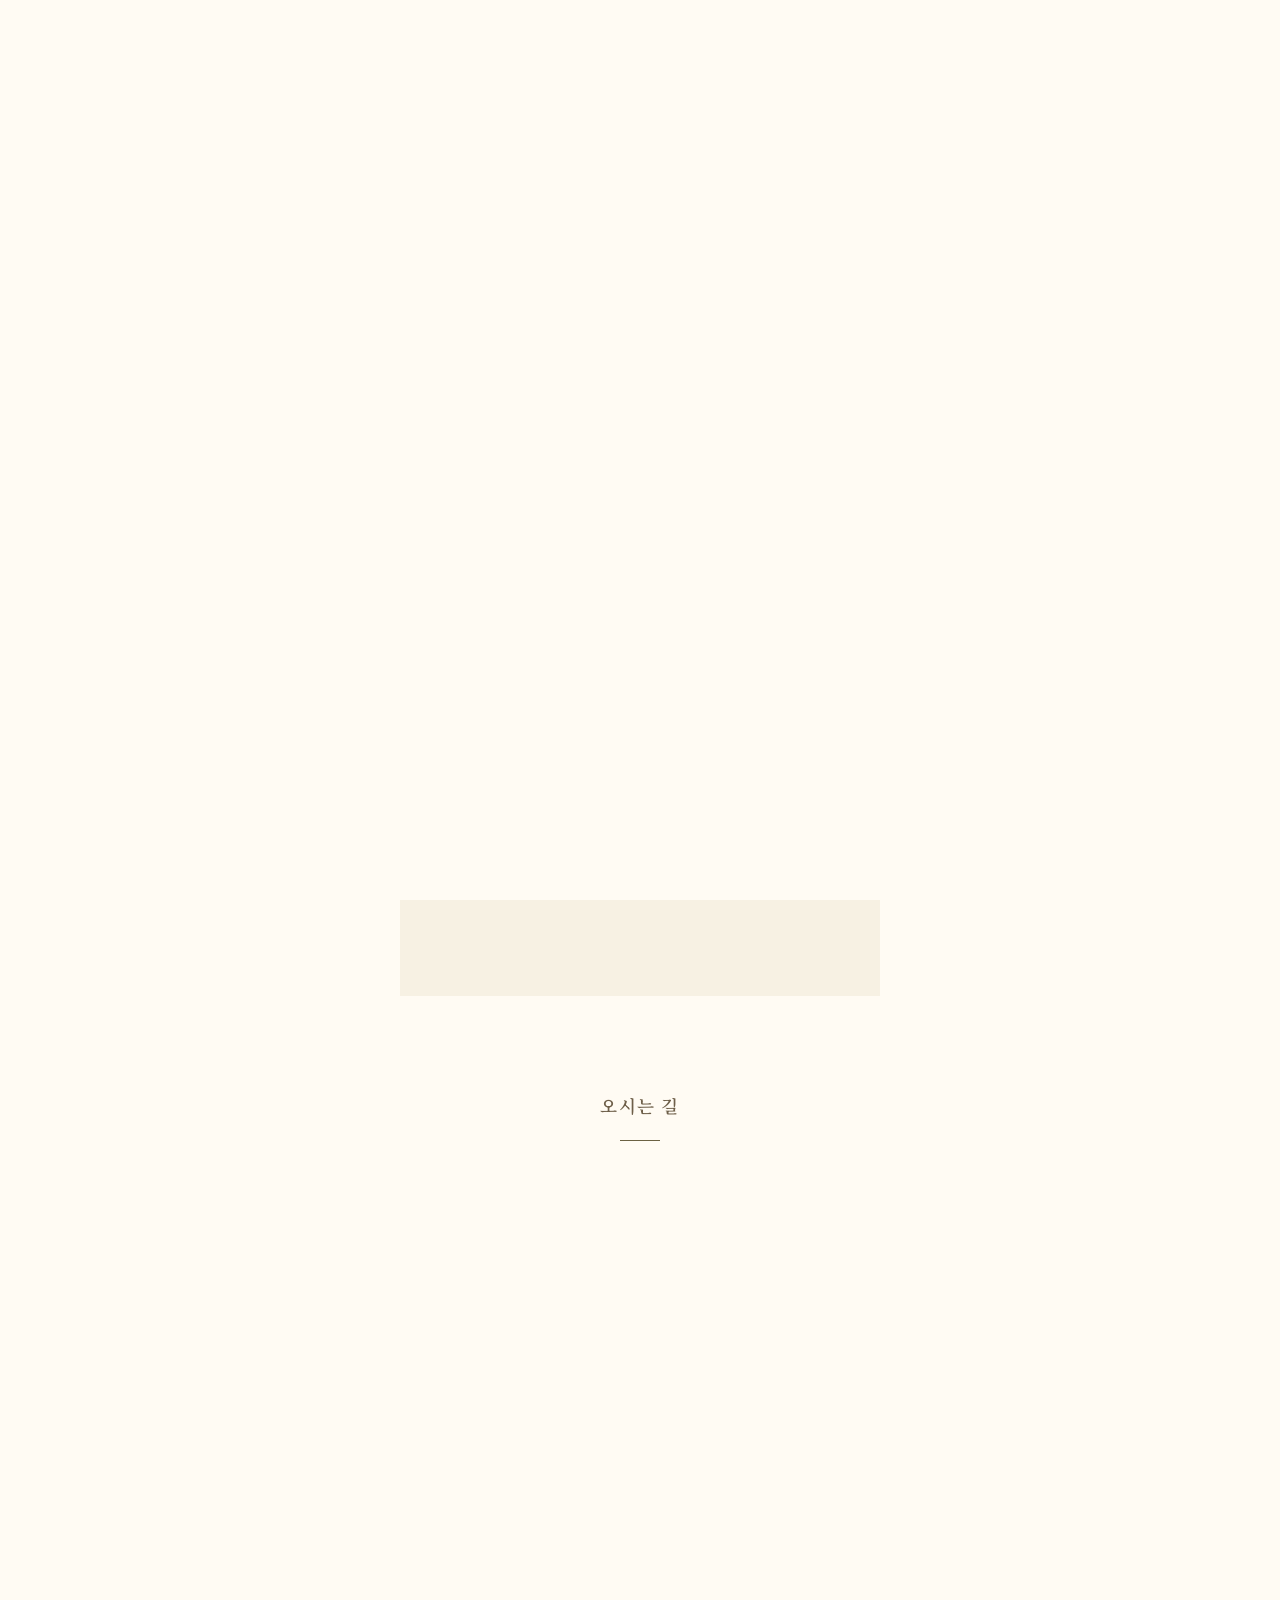
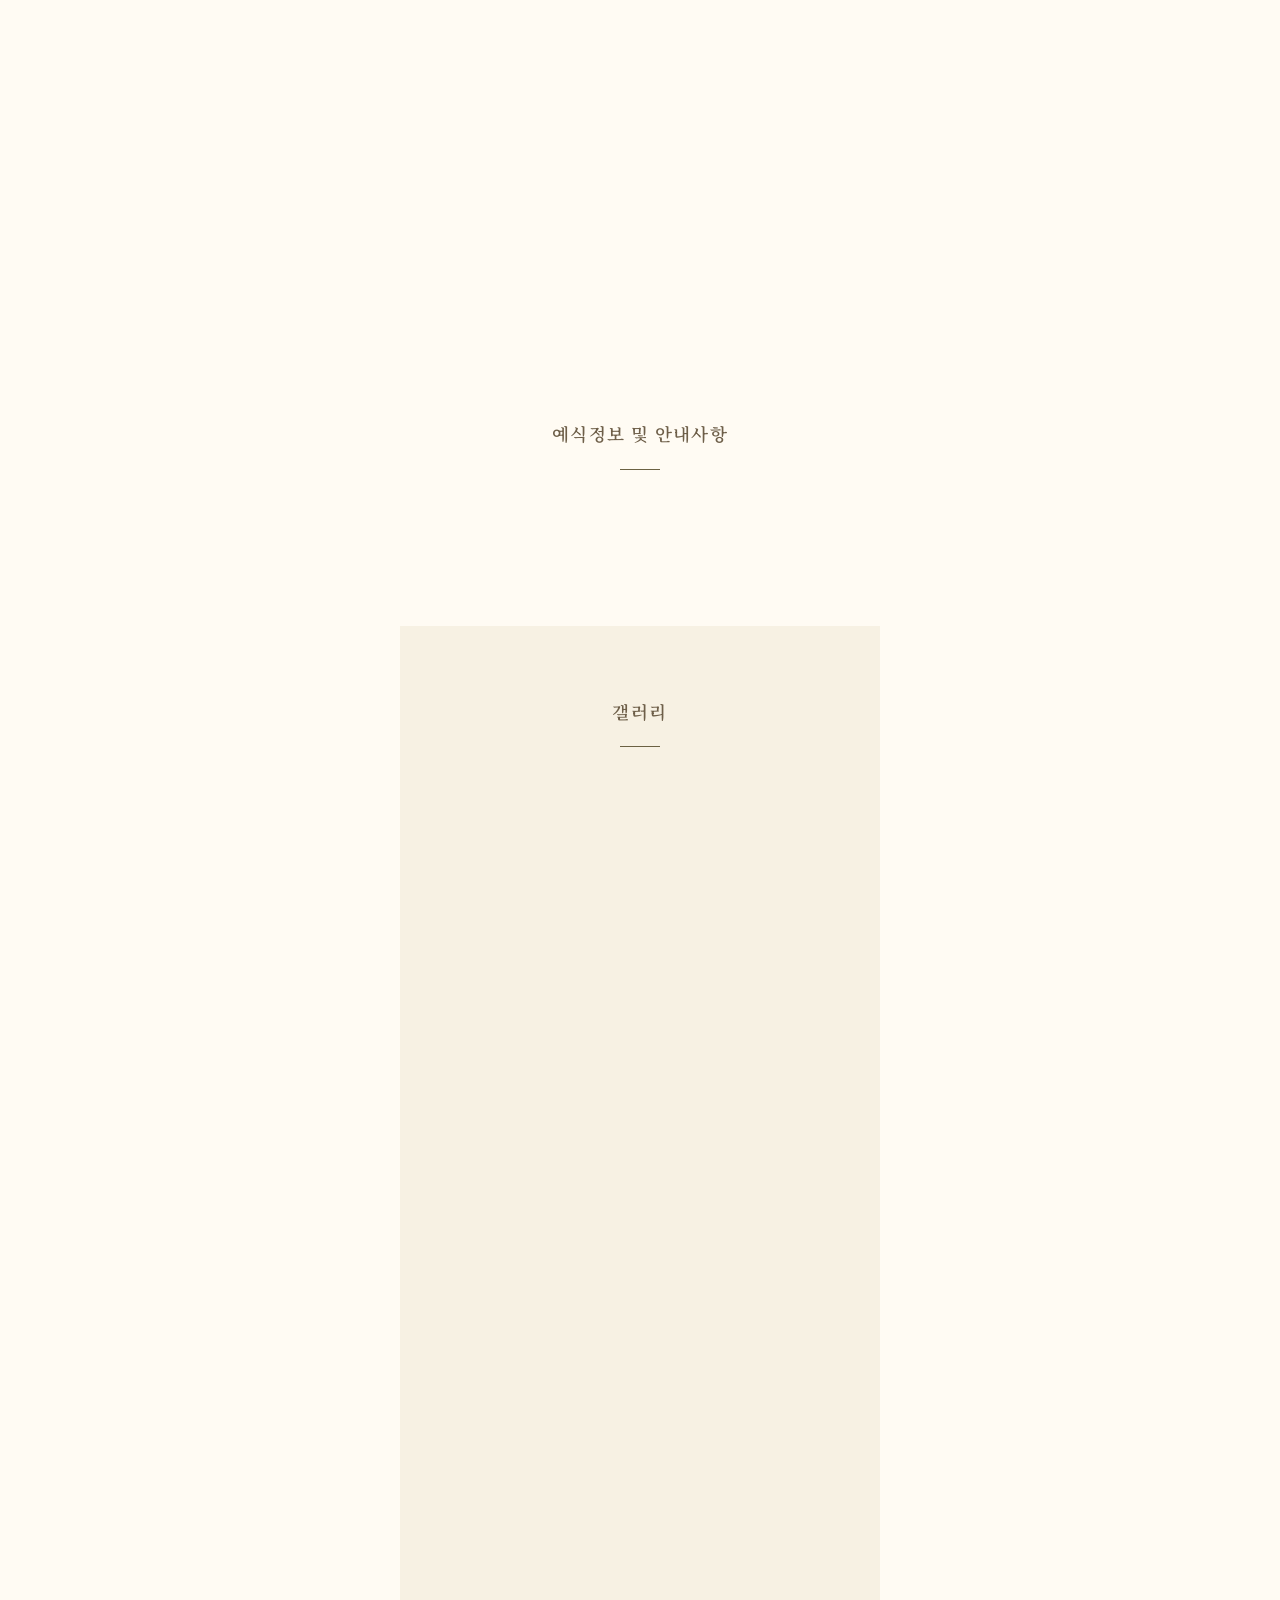
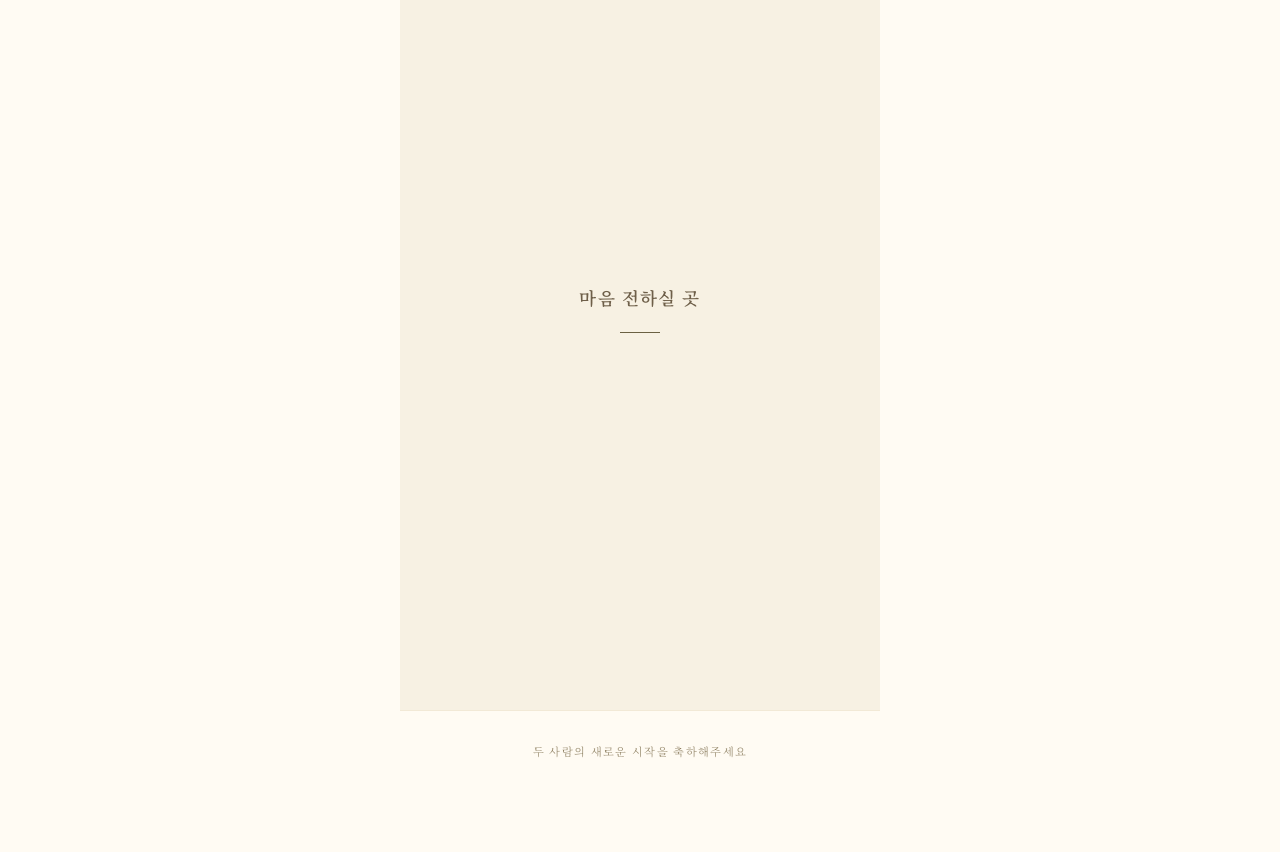
==== index.html @ 6d12ca75 "og:image 정적 태그를 최신 업로드 썸네일로 재동기화 카카오톡 등 크롤러는 JS를 실행하지 않아 관리자에서 새로 업로드한 썸네일이 자동 반영되지 않는 구조적 한계로 인해 재발" ====
<!DOCTYPE html>
<html lang="ko">
<head>
  <meta charset="UTF-8">
  <meta name="viewport" content="width=device-width, initial-scale=1.0, maximum-scale=1.0, user-scalable=no">
  <title>○○ ♥ ○○ 결혼합니다</title>

  <!-- OG 태그 (카카오톡 미리보기) -->
  <meta property="og:type" content="website">
  <meta property="og:title" content="동하 ♥ 민지 결혼합니다">
  <meta property="og:description" content="저희 두 사람의 결혼을 축하해 주세요.">
  <meta property="og:image" content="https://res.cloudinary.com/drgkuhjnc/image/upload/v1786760816/o6hksv6xid3c4ckm49o0.jpg">
  <meta property="og:url" content="https://heselkdh.github.io/wedding-invitation/">

  <link rel="preconnect" href="https://fonts.googleapis.com">
  <link rel="preconnect" href="https://fonts.gstatic.com" crossorigin>
  <link rel="stylesheet" href="css/style.css?v=41">
</head>
<body>

<!-- 0. 오프닝 애니메이션 -->
<div id="opening-overlay" tabindex="0">
  <div class="opening-text" id="opening-text"></div>
  <div class="opening-date" id="opening-date"></div>
</div>

<!-- 1. 인트로 (Hero) -->
<section id="hero-header" class="fade-up">
  <p class="hero-eyebrow">WEDDING INVITATION</p>
  <div class="hero-names">
    <span id="hero-groom">신랑</span>
    <span class="hero-amp">|</span>
    <span id="hero-bride">신부</span>
  </div>
</section>

<section id="hero">
  <img id="hero-bg" alt="">
  <div class="hero-scroll-hint"><span>SCROLL</span></div>
</section>

<!-- 1.5. 인트로 멘트 -->
<section id="intro" style="display:none;">
  <p class="section-title">인사말</p>
  <div class="section-divider"></div>
  <div class="intro-body fade-up">
    <h2 class="intro-title" id="intro-title"></h2>
    <p class="intro-text" id="intro-text"></p>
  </div>
</section>

<!-- 2. 혼주 소개 -->
<section id="parents">
  <div class="parents-intro fade-up">
    <div class="parents-block">
      <p class="parents-line" id="groom-parents-line"></p>
      <div class="parents-contact-dropdown" id="groom-contact-dropdown"></div>
    </div>
    <div class="parents-block">
      <p class="parents-line" id="bride-parents-line"></p>
      <div class="parents-contact-dropdown" id="bride-contact-dropdown"></div>
    </div>
  </div>
</section>

<!-- 3. 일시 / 장소 -->
<section id="datetime">
  <p class="section-title">일시 및 장소</p>
  <div class="section-divider"></div>

  <div class="datetime-main fade-up">
    <strong id="dt-date"></strong>
    <span id="dt-time">오후 0시 00분</span>
  </div>

  <div class="mini-calendar fade-up" id="mini-calendar"></div>

  <div class="countdown fade-up">
    <div class="countdown-labels">
      <span>DAYS</span><span>HOUR</span><span>MIN</span><span>SEC</span>
    </div>
    <div class="countdown-nums">
      <span class="countdown-num" id="cd-days">--</span><span class="countdown-colon">:</span><span class="countdown-num" id="cd-hours">--</span><span class="countdown-colon">:</span><span class="countdown-num" id="cd-mins">--</span><span class="countdown-colon">:</span><span class="countdown-num" id="cd-secs">--</span>
    </div>
    <p class="countdown-sentence"><span id="cd-couple-names"></span>의 결혼식이 <span class="countdown-dday" id="cd-dday"></span> 남았습니다.</p>
  </div>
</section>

<!-- 4. 오시는 길 -->
<section id="map">
  <p class="section-title">오시는 길</p>
  <div class="section-divider"></div>

  <div class="fade-up" style="margin-bottom:28px;">
    <div class="venue-name" id="venue-name">예식장</div>
    <div class="venue-address" id="venue-address">주소</div>
  </div>

  <div id="map-image-wrap" class="fade-up" style="display:none;margin-bottom:16px;">
    <img id="map-image" src="" alt="약도" style="width:100%;border-radius:12px;display:block;">
  </div>

  <div class="map-btn-row fade-up">
    <a id="kakao-map-btn" class="map-btn" href="#" target="_blank" rel="noopener">
      <svg class="map-btn-icon" viewBox="0 0 24 24" fill="none" stroke="currentColor" stroke-width="1.8" stroke-linecap="round" stroke-linejoin="round"><path d="M12 21s-7-6.5-7-11a7 7 0 1 1 14 0c0 4.5-7 11-7 11z"/><circle cx="12" cy="10" r="2.5"/></svg>
      카카오맵으로 보기
    </a>
    <a id="naver-map-btn" class="map-btn naver" href="#" target="_blank" rel="noopener" style="display:none;">
      <svg class="map-btn-icon" viewBox="0 0 24 24" fill="none" stroke="currentColor" stroke-width="1.8" stroke-linecap="round" stroke-linejoin="round"><path d="M12 21s-7-6.5-7-11a7 7 0 1 1 14 0c0 4.5-7 11-7 11z"/><circle cx="12" cy="10" r="2.5"/></svg>
      네이버지도로 보기
    </a>
  </div>

  <div class="transport-info fade-up" id="transport-info">
    <h4>🚇 지하철</h4>
    <p>예) ○호선 ○○역 ○번 출구</p>
    <h4>🚌 버스</h4>
    <p>예) ○○번, ○○번</p>
    <h4>🚗 자가용</h4>
    <p>예) 주차 가능</p>
  </div>
</section>

<!-- 4.5. 예식정보 및 안내사항 -->
<section id="ceremony-info-section">
  <p class="section-title">예식정보 및 안내사항</p>
  <div class="section-divider"></div>

  <div class="notice-viewer fade-up">
    <div class="notice-cards" id="notice-cards">
      <!-- main.js에서 동적 생성 -->
    </div>
    <button id="notice-prev" class="gallery-nav-btn notice-nav-btn" aria-label="이전 안내">‹</button>
    <button id="notice-next" class="gallery-nav-btn notice-nav-btn" aria-label="다음 안내">›</button>
  </div>
</section>

<!-- 5. 포토 갤러리 -->
<section id="gallery">
  <p class="section-title">갤러리</p>
  <div class="section-divider"></div>

  <div class="gallery-viewer fade-up">
    <div class="gallery-main">
      <img id="gallery-main-img" src="" alt="웨딩 사진">
      <button id="gallery-prev" class="gallery-nav-btn" aria-label="이전 사진">‹</button>
      <button id="gallery-next" class="gallery-nav-btn" aria-label="다음 사진">›</button>
    </div>
    <div class="gallery-thumbs" id="gallery-thumbs">
      <!-- main.js에서 동적 생성 -->
    </div>
  </div>
</section>

<!-- Lightbox -->
<div id="lightbox">
  <button id="lightbox-close" aria-label="닫기">×</button>
  <button id="lightbox-prev" aria-label="이전 사진">‹</button>
  <img id="lightbox-img" src="" alt="">
  <button id="lightbox-next" aria-label="다음 사진">›</button>
</div>

<!-- 5.5. 만남 스토리 -->
<section id="timeline" style="display:none;">
  <p class="section-title">우리의 이야기</p>
  <div class="section-divider"></div>
  <div class="timeline-list fade-up" id="timeline-list"></div>
</section>

<!-- 6. 방명록 -->
<section id="guestbook">
  <p class="gb-eyebrow fade-up">GUESTBOOK</p>
  <p class="section-title gb-title fade-up">방명록</p>

  <div class="guestbook-messages fade-up" id="guestbook-list">
    <!-- Firestore onSnapshot으로 동적 생성 -->
  </div>
  <div class="guestbook-pagination" id="guestbook-pagination" style="display:none;">
    <button id="gb-prev-page" aria-label="이전 메시지">‹ 이전</button>
    <span id="gb-page-info"></span>
    <button id="gb-next-page" aria-label="다음 메시지">다음 ›</button>
  </div>

  <button type="button" class="gb-write-btn fade-up" id="gb-write-open-btn">작성하기</button>
</section>

<!-- 방명록 작성/수정 모달 -->
<div id="gb-modal-overlay">
  <div id="gb-modal">
    <div class="gb-modal-header">
      <p class="gb-modal-title" id="gb-modal-title">방명록 작성하기</p>
      <button type="button" id="gb-modal-close" aria-label="닫기">×</button>
    </div>

    <div class="gb-field">
      <label><span class="gb-required">*</span> 이름</label>
      <input type="text" id="gb-name" placeholder="이름을 입력해 주세요." maxlength="20">
    </div>
    <div class="gb-field">
      <label><span class="gb-required">*</span> 내용</label>
      <textarea id="gb-message" placeholder="내용을 작성해 주세요. (최대 200자)" maxlength="200"></textarea>
    </div>
    <div class="gb-field">
      <label><span class="gb-required">*</span> 비밀번호</label>
      <input type="password" id="gb-password" placeholder="비밀번호를 입력해 주세요." maxlength="20" inputmode="numeric">
    </div>
    <input type="text" id="gb-website" name="website" autocomplete="off" tabindex="-1"
           style="position:absolute;left:-9999px;width:1px;height:1px;opacity:0;" aria-hidden="true">

    <button type="button" class="gb-submit-btn" id="gb-submit">작성완료</button>
  </div>
</div>

<!-- 7. 계좌번호 -->
<section id="accounts">
  <p class="section-title">마음 전하실 곳</p>
  <div class="section-divider"></div>

  <p class="accounts-note fade-up">참석이 어려우신 분들을 위해 계좌번호를 기재하였습니다.<br>너그러운 마음으로 양해 부탁드립니다.</p>

  <div class="fade-up">
    <button class="account-group-toggle" data-target="account-panel-groom" aria-expanded="false">
      <span class="account-group-label">신랑측 계좌번호 보기</span>
      <span class="account-group-chevron">▾</span>
    </button>
    <div class="account-cards collapsed" id="account-panel-groom"></div>

    <button class="account-group-toggle" data-target="account-panel-bride" aria-expanded="false" style="margin-top:20px;">
      <span class="account-group-label">신부측 계좌번호 보기</span>
      <span class="account-group-chevron">▾</span>
    </button>
    <div class="account-cards collapsed" id="account-panel-bride"></div>
  </div>
</section>

<footer>
  <p>두 사람의 새로운 시작을 축하해주세요</p>
</footer>

<!-- 토스트 메시지 -->
<div id="toast"></div>

<div id="yt-player"></div>
<audio id="bgm-audio" loop preload="auto"></audio>

<!-- 하단 네비게이션 -->
<nav id="bottom-nav">
  <button id="nav-music-btn" aria-label="배경음악 켜기/끄기" style="display:none;"></button>
  <div class="bottom-nav-divider" id="nav-music-divider" style="display:none;"></div>
  <button id="nav-fontsize-btn" aria-label="글씨 크게/작게 보기" aria-pressed="false">가</button>
  <div class="bottom-nav-divider"></div>
  <button id="nav-share-btn" aria-label="공유하기">
    <svg viewBox="0 0 24 24" fill="none" stroke="currentColor" stroke-width="1.6" stroke-linecap="round" stroke-linejoin="round"><circle cx="18" cy="5" r="2.5"/><circle cx="6" cy="12" r="2.5"/><circle cx="18" cy="19" r="2.5"/><path d="M8.2 10.6l7.6-4.2M8.2 13.4l7.6 4.2"/></svg>
  </button>
</nav>

<!-- 공유 시트 -->
<div id="share-sheet-overlay">
  <div id="share-sheet">
    <button id="share-sheet-close" aria-label="닫기">×</button>
    <p class="share-sheet-title">공유하기</p>
    <button id="share-kakao-btn" class="share-sheet-btn share-sheet-kakao">💬 카카오톡으로 공유</button>
    <button id="share-copy-btn" class="share-sheet-btn">🔗 URL 복사</button>
    <button id="share-qr-btn" class="share-sheet-btn">📱 QR 코드 보기</button>
    <div id="share-qr-wrap">
      <canvas id="share-qr-canvas"></canvas>
    </div>
  </div>
</div>

<script src="https://t1.kakaocdn.net/kakao_js_sdk/2.7.4/kakao.min.js" crossorigin="anonymous"></script>
<script src="https://www.youtube.com/iframe_api"></script>
<script type="module" src="js/main.js?v=28"></script>
</body>
</html>
---- css/style.css ----
/* ── 구글 폰트 ── */
@import url('https://fonts.googleapis.com/css2?family=Cormorant+Garamond:ital,wght@0,300;0,400;1,300;1,400&family=Noto+Serif+KR:wght@400;500&family=Nanum+Pen+Script&display=swap');
@import url('https://cdn.jsdelivr.net/gh/orioncactus/pretendard@v1.3.9/dist/web/variable/pretendardvariable-dynamic-subset.css');

/* ── 디자인 토큰 (베이지 톤) ── */
:root {
  --black:   #33291F;      /* 잉크 브라운 */
  --gray-1:  #6E5F49;      /* 보조 텍스트 */
  --gray-2:  #8F8163;      /* 캡션/메타 텍스트 */
  --gray-3:  #E2D3B8;      /* 보더 뉴트럴 */
  --gray-4:  #F2E9D6;      /* 카드 내부 구분선 */
  --gray-5:  #F7F1E3;      /* 섹션 배경 (베이지) */
  --white:   #FFFBF3;
  --accent:  #6B6142;      /* 올리브 브론즈 — 단일 포인트 */
  --accent-l:#EFE6CE;      /* 옅은 베이지 하이라이트 */
  --accent-deep: #4F4830;  /* 올리브 브론즈 hover/active */

  --font-display: 'Cormorant Garamond', 'Noto Serif KR', Georgia, serif;
  --font-serif:   'Noto Serif KR', Georgia, serif;
  --font-sans:    'Pretendard', 'Noto Sans KR', -apple-system, sans-serif;
  --font-script:  'Nanum Pen Script', cursive;
  --radius:  10px;
  --ease:    0.25s cubic-bezier(.4,0,.2,1);
  --ease-reveal: cubic-bezier(.16,1,.3,1);
}

/* ── 리셋 ── */
*, *::before, *::after { box-sizing: border-box; margin: 0; padding: 0; }
html { scroll-behavior: smooth; transition: font-size 0.3s var(--ease); }

body {
  font-family: var(--font-sans);
  font-weight: 400;
  background: var(--white);
  color: var(--black);
  overflow-x: hidden;
  max-width: 480px;
  margin: 0 auto;
  line-height: 1.85;
  -webkit-font-smoothing: antialiased;
  padding-bottom: 56px;
}

html.font-large { font-size: 115%; }

/* ── 섹션 공통 ── */
section { padding: 96px 32px; position: relative; }

.section-title {
  font-family: var(--font-display);
  font-style: normal;
  font-size: 1.1rem;
  font-weight: 600;
  letter-spacing: 0.08em;
  color: var(--gray-1);
  text-align: center;
  margin-bottom: 16px;
}

.section-divider {
  width: 40px;
  height: 1px;
  background: var(--accent);
  margin: 0 auto 56px;
}

/* ── 페이드인 ── */
.fade-up {
  opacity: 0;
  transform: translateY(24px);
  transition: opacity 0.6s var(--ease-reveal), transform 0.6s var(--ease-reveal);
}
.fade-up.visible { opacity: 1; transform: translateY(0); }

/* ════════════════════════════
   0. 오프닝 애니메이션
════════════════════════════ */
#opening-overlay {
  position: fixed;
  inset: 0;
  z-index: 999;
  background: var(--white);
  display: flex;
  flex-direction: column;
  align-items: center;
  justify-content: center;
  cursor: pointer;
  transition: opacity 0.5s ease;
}
#opening-overlay.hide {
  opacity: 0;
  pointer-events: none;
}

.opening-text {
  font-family: var(--font-script);
  font-size: 2.4rem;
  color: var(--accent);
  background: linear-gradient(90deg, var(--accent) 0%, var(--accent) 50%, transparent 50%, transparent 100%);
  background-size: 200% 100%;
  background-position: 100% 0;
  -webkit-background-clip: text;
  background-clip: text;
  -webkit-text-fill-color: transparent;
  animation: openingDraw 1.8s ease-in-out forwards;
}
@keyframes openingDraw {
  0%   { background-position: 100% 0; }
  100% { background-position: 0% 0; }
}

.opening-date {
  margin-top: 14px;
  font-family: var(--font-sans);
  font-size: 0.92rem;
  color: var(--gray-2);
  opacity: 0;
  animation: openingDateIn 0.6s ease forwards;
  animation-delay: 1.6s;
}
@keyframes openingDateIn {
  from { opacity: 0; transform: translateY(6px); }
  to   { opacity: 1; transform: translateY(0); }
}

/* ════════════════════════════
   1. Hero
════════════════════════════ */
#hero {
  padding: 0;
  position: relative;
  background: var(--gray-4);
}

#hero-bg {
  display: block;
  width: 100%;
  height: auto;
}

#hero-header {
  background: var(--white);
  text-align: center;
  padding: 40px 32px 32px;
}

.hero-eyebrow {
  font-family: var(--font-display);
  font-size: 0.8rem;
  font-weight: 600;
  letter-spacing: 0.22em;
  color: var(--gray-1);
  margin-bottom: 14px;
}

.hero-names {
  font-family: var(--font-sans);
  font-size: 2rem;
  font-weight: 300;
  color: var(--black);
  letter-spacing: 0.12em;
  line-height: 1.1;
}

.hero-amp {
  font-family: var(--font-sans);
  font-weight: 200;
  color: var(--accent);
  font-size: 1.3rem;
  margin: 0 12px;
  vertical-align: middle;
}

.hero-scroll-hint {
  position: absolute;
  bottom: 32px;
  left: 50%;
  transform: translateX(-50%);
  z-index: 1;
  display: flex;
  flex-direction: column;
  align-items: center;
  gap: 8px;
  animation: breathe 3s ease-in-out infinite;
}

.hero-scroll-hint span {
  font-family: var(--font-display);
  font-size: 0.58rem;
  color: var(--gray-2);
  letter-spacing: 0.28em;
  text-transform: uppercase;
}

.hero-scroll-hint::after {
  content: '↓';
  color: var(--gray-2);
  font-size: 0.82rem;
}

@keyframes breathe {
  0%, 100% { opacity: 0.35; }
  50%      { opacity: 1; }
}

/* ════════════════════════════
   1.5. 인트로
════════════════════════════ */
#intro {
  background: var(--white);
  text-align: center;
}

.intro-title {
  font-family: var(--font-sans);
  font-size: 1.1rem;
  font-weight: 500;
  color: var(--black);
  margin-bottom: 28px;
  letter-spacing: 0.03em;
  line-height: 1.7;
}

.intro-text {
  font-family: var(--font-sans);
  font-size: 1rem;
  font-weight: 300;
  color: var(--gray-1);
  line-height: 2;
  white-space: pre-line;
  letter-spacing: 0.03em;
}

/* ════════════════════════════
   2. 혼주 소개
════════════════════════════ */
#parents {
  background: var(--white);
  text-align: center;
  padding-bottom: 192px;
}

.parents-intro {
  display: flex;
  flex-direction: column;
  gap: 14px;
}

.parents-line {
  font-family: var(--font-serif);
  font-size: 1.02rem;
  font-weight: 400;
  color: var(--black);
  line-height: 1.7;
}

.relation-word.son,
.relation-word.daughter { color: var(--gray-2); }

.parents-contact {
  display: inline-flex;
  align-items: center;
  gap: 4px;
  height: 26px;
  margin-left: 8px;
  padding: 0 12px;
  border: none;
  border-radius: 999px;
  background: #E8637E;
  color: var(--white);
  font-size: 0.76rem;
  font-weight: 600;
  cursor: pointer;
  vertical-align: middle;
  font-family: var(--font-sans);
}
.parents-contact:hover { background: #D14F6B; }
.parents-contact-icon { font-size: 0.82rem; }

/* ── 연락처 드롭다운 ── */
.parents-contact-dropdown {
  max-height: 0;
  overflow: hidden;
  opacity: 0;
  max-width: 320px;
  margin: 0 auto;
  transition: max-height 0.3s ease, opacity 0.25s ease, margin 0.3s ease;
}

.parents-contact-dropdown.open {
  max-height: 600px;
  opacity: 1;
  margin: 10px auto 0;
  padding: 6px 16px;
  border: 1px solid var(--gray-3);
  border-radius: var(--radius);
  background: var(--white);
  text-align: left;
}

.contact-row {
  display: flex;
  flex-direction: column;
  gap: 8px;
  padding: 12px 0;
  border-bottom: 1px solid var(--gray-4);
}
.contact-row:last-child { border-bottom: none; }

.contact-row-info { display: flex; flex-direction: column; gap: 2px; }
.contact-row-name { font-size: 0.8rem; color: var(--gray-1); white-space: nowrap; }
.contact-row-phone { font-size: 0.92rem; color: var(--black); font-weight: 500; white-space: nowrap; }

.contact-row-actions { display: flex; gap: 8px; }
.contact-row-actions .contact-action-btn { flex: 1; }
.contact-action-btn {
  display: inline-flex;
  align-items: center;
  justify-content: center;
  min-height: 40px;
  padding: 0 12px;
  border-radius: var(--radius);
  background: transparent;
  border: 1px solid var(--gray-3);
  color: var(--black);
  font-size: 0.8rem;
  font-weight: 500;
  text-decoration: none;
  white-space: nowrap;
}
.contact-action-btn:hover { background: var(--gray-4); }

/* ════════════════════════════
   3. 일시 / 장소
════════════════════════════ */
#datetime {
  background: var(--gray-5);
  text-align: center;
}

.datetime-main {
  font-family: var(--font-sans);
  margin-bottom: 32px;
}

.datetime-main strong {
  font-weight: 700;
  font-size: 1.35rem;
  color: var(--black);
  display: block;
  margin-bottom: 2px;
  line-height: 1.3;
  letter-spacing: 0.02em;
}

.datetime-main span {
  font-size: 0.95rem;
  font-weight: 400;
  color: var(--gray-1);
}

.mini-calendar {
  max-width: 280px;
  margin: 0 auto 32px;
}

.mini-cal-grid {
  display: grid;
  grid-template-columns: repeat(7, 1fr);
  gap: 4px;
}

.mini-cal-day-label {
  font-size: 0.68rem;
  color: var(--gray-2);
  text-align: center;
  padding-bottom: 4px;
}

.mini-cal-day-label.sunday { color: #c0392b; }

.mini-cal-cell {
  aspect-ratio: 1;
  display: flex;
  align-items: center;
  justify-content: center;
  font-size: 0.75rem;
  color: var(--gray-1);
  border-radius: 50%;
}

.mini-cal-cell.holiday { color: #c0392b; }

.mini-cal-cell.target {
  background-image: url("data:image/svg+xml,%3Csvg xmlns='http://www.w3.org/2000/svg' viewBox='0 0 24 24'%3E%3Cpath fill='%23E8637E' d='M12 21.35l-1.45-1.32C5.4 15.36 2 12.28 2 8.5 2 5.42 4.42 3 7.5 3c1.74 0 3.41.81 4.5 2.09C13.09 3.81 14.76 3 16.5 3 19.58 3 22 5.42 22 8.5c0 3.78-3.4 6.86-8.55 11.54L12 21.35z'/%3E%3C/svg%3E");
  background-size: 92% 92%;
  background-repeat: no-repeat;
  background-position: center;
  color: var(--white);
  font-weight: 500;
}

.countdown {
  text-align: center;
  margin-bottom: 36px;
  padding: 24px 20px;
  border: 1px solid var(--gray-3);
  border-radius: var(--radius);
  background: var(--white);
}

.countdown-labels {
  display: flex;
  justify-content: center;
  gap: 22px;
  margin-bottom: 8px;
}

.countdown-labels span {
  font-family: var(--font-display);
  font-size: 0.7rem;
  font-weight: 600;
  color: var(--gray-2);
  letter-spacing: 0.12em;
  text-transform: uppercase;
}

.countdown-nums {
  display: flex;
  justify-content: center;
  align-items: baseline;
  gap: 6px;
  margin-bottom: 16px;
}

.countdown-num {
  font-family: var(--font-display);
  font-size: 2rem;
  font-weight: 600;
  color: var(--black);
  line-height: 1;
  min-width: 1.4em;
}

.countdown-colon {
  font-family: var(--font-display);
  font-size: 1.6rem;
  font-weight: 400;
  color: var(--gray-3);
  line-height: 1;
}

.countdown-sentence {
  font-size: 0.92rem;
  color: var(--black);
}

.countdown-dday {
  color: #c0392b;
  font-weight: 700;
}

.venue-name {
  font-family: var(--font-sans);
  font-size: 1.3rem;
  font-weight: 600;
  color: var(--black);
  margin-bottom: 6px;
}

.venue-address {
  font-family: var(--font-sans);
  font-size: 0.95rem;
  color: var(--gray-2);
  line-height: 1.8;
  word-break: keep-all;
  overflow-wrap: break-word;
}

/* ════════════════════════════
   4. 오시는 길
════════════════════════════ */
#map {
  background: var(--white);
  text-align: center;
}

#ceremony-info-section {
  background: var(--white);
  text-align: center;
}

.notice-viewer {
  position: relative;
}

.notice-cards {
  display: flex;
  gap: 12px;
  overflow-x: auto;
  scroll-snap-type: x mandatory;
  scroll-behavior: smooth;
  padding-bottom: 4px;
  margin: 0 -32px;
  padding-left: 32px;
  padding-right: 32px;
  scrollbar-width: none;
  -ms-overflow-style: none;
}
.notice-cards::-webkit-scrollbar { display: none; }

.notice-card {
  flex: 0 0 100%;
  scroll-snap-align: center;
  background: var(--white);
  border: 1px solid var(--gray-3);
  border-radius: var(--radius);
  overflow: hidden;
  text-align: left;
}

.notice-card-img {
  width: 100%;
  aspect-ratio: 4 / 5;
  object-fit: cover;
  display: block;
  cursor: pointer;
}

.notice-card-title {
  font-family: var(--font-sans);
  font-size: 0.9rem;
  font-weight: 500;
  color: #8A6844;
  text-align: center;
  background: var(--accent-l);
  border-radius: 999px;
  padding: 8px 20px;
  margin: 16px auto 12px;
  width: fit-content;
}

.notice-card-text {
  font-family: var(--font-sans);
  font-size: 0.88rem;
  color: var(--gray-1);
  line-height: 1.6;
  padding: 0 16px 16px;
}

.map-btn-row {
  display: flex;
  flex-wrap: wrap;
  justify-content: center;
  gap: 12px;
  margin-bottom: 28px;
}

.map-btn-icon { width: 16px; height: 16px; flex-shrink: 0; }

.map-btn {
  display: inline-flex;
  align-items: center;
  gap: 7px;
  background: var(--black);
  color: var(--white);
  border: none;
  border-radius: 999px;
  padding: 14px 26px;
  font-size: 0.9rem;
  font-family: var(--font-sans);
  font-weight: 500;
  cursor: pointer;
  text-decoration: none;
  letter-spacing: 0.02em;
  box-shadow: 0 4px 14px -4px rgba(51,41,31,0.35);
  transition: background var(--ease), box-shadow var(--ease), transform var(--ease);
}

.map-btn:hover {
  background: var(--gray-1);
  box-shadow: 0 6px 18px -4px rgba(51,41,31,0.4);
  transform: translateY(-1px);
}

.map-btn.naver {
  background: var(--white);
  color: #03C75A;
  border: 1.5px solid #03C75A;
  box-shadow: none;
}
.map-btn.naver:hover {
  background: #F0FBF5;
  box-shadow: 0 4px 14px -6px rgba(3,199,90,0.3);
  transform: translateY(-1px);
}

.transport-info {
  text-align: left;
  border: 1px solid var(--gray-3);
  border-radius: var(--radius);
  padding: 24px;
  font-size: 0.96rem;
  color: var(--gray-1);
  line-height: 1.9;
  white-space: pre-line;
}

.transport-info h4 {
  font-family: var(--font-display);
  font-size: 0.64rem;
  font-weight: 400;
  color: var(--accent);
  letter-spacing: 0.2em;
  margin-bottom: 4px;
  margin-top: 18px;
  text-transform: uppercase;
}

.transport-info h4:first-child { margin-top: 0; }
.transport-info p { line-height: 1.9; }

/* ════════════════════════════
   5. 갤러리
════════════════════════════ */
#gallery {
  background: var(--gray-5);
  padding: 72px 20px;
}

.gallery-main {
  position: relative;
  overflow: hidden;
  aspect-ratio: 4 / 5;
  border-radius: var(--radius);
  background: var(--gray-4);
  margin-bottom: 12px;
}

.gallery-main img {
  width: 100%;
  height: 100%;
  object-fit: cover;
  display: block;
  cursor: pointer;
}

.gallery-nav-btn {
  position: absolute;
  top: 50%;
  transform: translateY(-50%);
  width: 36px;
  height: 36px;
  border-radius: 50%;
  border: none;
  background: rgba(255, 255, 255, 0.85);
  color: var(--black);
  font-size: 1.3rem;
  line-height: 1;
  display: flex;
  align-items: center;
  justify-content: center;
  cursor: pointer;
  box-shadow: 0 1px 6px rgba(0,0,0,0.15);
  transition: background var(--ease);
}
.gallery-nav-btn:hover { background: var(--white); }
.gallery-nav-btn:first-of-type { left: 10px; }
.gallery-nav-btn:last-of-type  { right: 10px; }

.gallery-thumbs {
  display: flex;
  gap: 8px;
  overflow-x: auto;
  scroll-behavior: smooth;
  padding-bottom: 2px;
}

.gallery-thumb {
  flex: 0 0 auto;
  width: 60px;
  height: 60px;
  border-radius: 6px;
  overflow: hidden;
  cursor: pointer;
  opacity: 0.5;
  border: 2px solid transparent;
  transition: opacity var(--ease), border-color var(--ease);
}

.gallery-thumb img {
  width: 100%;
  height: 100%;
  object-fit: cover;
  display: block;
}

.gallery-thumb.active {
  opacity: 1;
  border-color: var(--black);
}

/* Lightbox */
#lightbox {
  display: none;
  position: fixed;
  inset: 0;
  background: rgba(0, 0, 0, 0.93);
  z-index: 1000;
  align-items: center;
  justify-content: center;
  padding: 20px;
}

#lightbox.open { display: flex; }

#lightbox img {
  max-width: 100%;
  max-height: 90svh;
  object-fit: contain;
}

#lightbox-close {
  position: absolute;
  top: 20px;
  right: 20px;
  background: none;
  border: none;
  color: var(--white);
  font-size: 2rem;
  cursor: pointer;
  line-height: 1;
  opacity: 0.65;
  transition: opacity 0.2s;
}
#lightbox-close:hover { opacity: 1; }

#lightbox-prev,
#lightbox-next {
  position: absolute;
  top: 50%;
  transform: translateY(-50%);
  background: none;
  border: none;
  color: var(--white);
  font-size: 2.4rem;
  cursor: pointer;
  line-height: 1;
  opacity: 0.65;
  transition: opacity 0.2s;
  padding: 8px 14px;
}
#lightbox-prev:hover,
#lightbox-next:hover { opacity: 1; }

#lightbox-prev { left: 8px; }
#lightbox-next { right: 8px; }

/* ════════════════════════════
   5.5. 만남 스토리
════════════════════════════ */
#timeline {
  background: var(--white);
}

.timeline-item {
  position: relative;
  padding-left: 28px;
  padding-bottom: 36px;
}

.timeline-item:last-child { padding-bottom: 0; }

.timeline-item::before {
  content: '';
  position: absolute;
  left: 4px;
  top: 6px;
  width: 9px;
  height: 9px;
  border-radius: 50%;
  background: var(--accent);
}

.timeline-item::after {
  content: '';
  position: absolute;
  left: 8px;
  top: 18px;
  bottom: -4px;
  width: 1px;
  background: var(--gray-3);
}

.timeline-item:last-child::after { display: none; }

.timeline-date {
  font-family: var(--font-display);
  font-style: italic;
  font-size: 0.78rem;
  color: var(--accent);
  margin-bottom: 6px;
}

.timeline-title {
  font-family: var(--font-sans);
  font-size: 1.02rem;
  font-weight: 500;
  color: var(--black);
  margin-bottom: 6px;
}

.timeline-text {
  font-family: var(--font-sans);
  font-size: 0.95rem;
  font-weight: 300;
  color: var(--gray-1);
  line-height: 1.8;
  white-space: pre-line;
}

.timeline-photo {
  width: 100%;
  border-radius: var(--radius);
  margin-top: 12px;
  display: block;
}

/* ════════════════════════════
   6. 방명록
════════════════════════════ */
#guestbook { background: var(--gray-5); text-align: center; }

.gb-eyebrow {
  font-family: var(--font-display);
  font-style: italic;
  font-size: 0.72rem;
  font-weight: 600;
  letter-spacing: 0.24em;
  color: var(--gray-2);
  margin-bottom: 6px;
}

.gb-title {
  font-family: var(--font-serif);
  color: #D14F6B;
  font-weight: 700;
  margin-bottom: 28px;
}

.guestbook-messages { display: flex; flex-direction: column; gap: 14px; }

.gb-empty-note { text-align: center; color: var(--gray-2); font-size: 0.85rem; }

.gb-card {
  background: var(--white);
  border-radius: var(--radius);
  box-shadow: 0 4px 16px -6px rgba(51,41,31,0.14);
  padding: 20px 22px;
  text-align: left;
  cursor: pointer;
}

.gb-card-header {
  display: flex;
  align-items: flex-start;
  justify-content: space-between;
  gap: 10px;
  margin-bottom: 10px;
}

.gb-card-name {
  font-family: var(--font-sans);
  font-size: 0.98rem;
  font-weight: 700;
  color: var(--black);
}

.gb-card-delete-btn {
  flex-shrink: 0;
  background: none;
  border: none;
  color: var(--gray-2);
  font-size: 1.1rem;
  line-height: 1;
  cursor: pointer;
  padding: 2px;
}
.gb-card-delete-btn:hover { color: var(--gray-1); }

.gb-card-text {
  font-family: var(--font-sans);
  font-size: 0.92rem;
  color: var(--gray-1);
  line-height: 1.75;
  white-space: pre-line;
}

.gb-card-date {
  font-family: var(--font-display);
  font-size: 0.64rem;
  color: var(--gray-2);
  margin-top: 10px;
  letter-spacing: 0.08em;
}

.gb-write-btn {
  display: block;
  margin: 24px auto 0;
  background: var(--accent);
  color: var(--white);
  border: none;
  border-radius: 999px;
  padding: 13px 32px;
  font-size: 0.9rem;
  font-family: var(--font-sans);
  font-weight: 600;
  cursor: pointer;
  transition: background var(--ease);
}
.gb-write-btn:hover { background: var(--accent-deep); }

.guestbook-pagination {
  display: flex;
  align-items: center;
  justify-content: center;
  gap: 16px;
  margin-top: 20px;
}

.guestbook-pagination button {
  background: none;
  border: 1px solid var(--gray-3);
  border-radius: var(--radius);
  padding: 8px 16px;
  font-family: var(--font-sans);
  font-size: 0.82rem;
  color: var(--gray-1);
  cursor: pointer;
  transition: background var(--ease);
}
.guestbook-pagination button:hover:not(:disabled) { background: var(--gray-4); }
.guestbook-pagination button:disabled { opacity: 0.35; cursor: default; }

.guestbook-pagination #gb-page-info {
  font-size: 0.78rem;
  color: var(--gray-2);
}

/* ── 방명록 작성/수정 모달 ── */
#gb-modal-overlay {
  position: fixed;
  inset: 0;
  background: rgba(38,31,24,0.45);
  z-index: 500;
  display: none;
  align-items: flex-end;
  justify-content: center;
}
#gb-modal-overlay.open { display: flex; }

#gb-modal {
  width: 100%;
  max-width: 480px;
  max-height: 88vh;
  overflow-y: auto;
  background: var(--white);
  border-radius: 20px 20px 0 0;
  padding: 28px 28px 32px;
  animation: gbModalUp 0.3s var(--ease-reveal);
}

@keyframes gbModalUp {
  from { transform: translateY(100%); }
  to   { transform: translateY(0); }
}

.gb-modal-header {
  display: flex;
  align-items: center;
  justify-content: space-between;
  margin-bottom: 24px;
}

.gb-modal-title {
  font-family: var(--font-sans);
  font-size: 1.05rem;
  font-weight: 700;
  color: var(--black);
}

#gb-modal-close {
  background: none;
  border: none;
  font-size: 1.4rem;
  line-height: 1;
  color: var(--gray-1);
  cursor: pointer;
}

.gb-field { margin-bottom: 24px; }

.gb-field label {
  display: block;
  font-size: 0.86rem;
  font-weight: 600;
  color: var(--black);
  margin-bottom: 10px;
}

.gb-required { color: #D14F6B; margin-right: 2px; }

.gb-field input,
.gb-field textarea {
  width: 100%;
  border: none;
  border-bottom: 1px solid var(--gray-3);
  border-radius: 0;
  padding: 8px 0;
  font-family: var(--font-sans);
  font-size: 0.95rem;
  color: var(--black);
  background: transparent;
  outline: none;
  transition: border-color var(--ease);
}
.gb-field input:focus,
.gb-field textarea:focus { border-color: var(--black); }
.gb-field input::placeholder,
.gb-field textarea::placeholder { color: var(--gray-2); font-weight: 300; }
.gb-field textarea { height: 72px; resize: none; line-height: 1.7; }

.gb-submit-btn {
  display: block;
  margin-left: auto;
  background: var(--accent);
  color: var(--white);
  border: none;
  border-radius: 999px;
  padding: 12px 28px;
  font-size: 0.88rem;
  font-family: var(--font-sans);
  font-weight: 600;
  cursor: pointer;
  transition: background var(--ease);
}
.gb-submit-btn:hover { background: var(--accent-deep); }

/* ════════════════════════════
   7. 계좌번호
════════════════════════════ */
#accounts { background: var(--gray-5); }

.accounts-note {
  text-align: center;
  font-size: 0.86rem;
  color: var(--gray-1);
  line-height: 1.7;
  margin-bottom: 28px;
}

.account-group-label {
  font-family: var(--font-display);
  font-size: 0.95rem;
  font-weight: 600;
  color: var(--gray-1);
  letter-spacing: 0.06em;
}

.account-group-toggle {
  display: flex;
  align-items: center;
  justify-content: center;
  gap: 8px;
  width: 100%;
  background: var(--white);
  border: 1px solid var(--gray-3);
  border-radius: var(--radius);
  cursor: pointer;
  padding: 14px 0;
  margin-bottom: 14px;
}

.account-group-chevron {
  font-size: 1.2rem;
  color: var(--black);
  line-height: 1;
  transition: transform var(--ease);
}

.account-group-toggle[aria-expanded="true"] .account-group-chevron {
  transform: rotate(180deg);
}

.account-cards {
  display: flex;
  flex-direction: column;
  border: 1px solid var(--gray-3);
  border-radius: var(--radius);
  overflow: hidden;
  max-height: 2000px;
  opacity: 1;
  transition: max-height 0.35s ease, opacity 0.25s ease, border-width 0.35s ease;
}

.account-cards.collapsed {
  max-height: 0;
  opacity: 0;
  border-width: 0;
}

.account-card {
  background: var(--white);
  padding: 14px 18px;
  display: flex;
  align-items: center;
  justify-content: space-between;
  flex-wrap: wrap;
  border-bottom: 1px solid var(--gray-4);
}

.account-card:last-child { border-bottom: none; }

.account-info .account-side {
  font-family: var(--font-display);
  font-size: 0.6rem;
  color: var(--gray-2);
  letter-spacing: 0.1em;
  margin-bottom: 2px;
  text-transform: uppercase;
}

.account-info .account-holder {
  font-family: var(--font-serif);
  font-size: 1rem;
  font-weight: 400;
  color: var(--black);
  margin-bottom: 2px;
}

.account-info .account-number {
  font-family: var(--font-sans);
  font-size: 0.86rem;
  color: var(--gray-1);
  letter-spacing: 0.02em;
}

.copy-btn {
  display: inline-flex;
  align-items: center;
  justify-content: center;
  min-height: 44px;
  background: transparent;
  color: var(--gray-1);
  border: 1px solid var(--gray-3);
  border-radius: var(--radius);
  padding: 12px 20px;
  font-size: 0.875rem;
  font-family: var(--font-sans);
  font-weight: 500;
  letter-spacing: 0.06em;
  cursor: pointer;
  white-space: nowrap;
  transition: all var(--ease);
  flex-shrink: 0;
}

.copy-btn:hover {
  background: var(--black);
  color: var(--white);
  border-color: var(--black);
}

.account-actions {
  display: flex;
  align-items: center;
  gap: 8px;
  flex-wrap: wrap;
  justify-content: flex-end;
  flex-shrink: 0;
  margin-left: auto;
}

.pay-btn {
  display: inline-flex;
  align-items: center;
  justify-content: center;
  min-height: 44px;
  border-radius: var(--radius);
  padding: 12px 20px;
  font-size: 0.875rem;
  font-family: var(--font-sans);
  font-weight: 500;
  text-decoration: none;
  white-space: nowrap;
  transition: filter var(--ease);
}

.pay-btn:hover { filter: brightness(0.94); }

.pay-kakao { background: #FEE500; color: #3C1E1E; }
.pay-toss  { background: #0064FF; color: var(--white); }

/* ── 하단 네비게이션 ── */
#bottom-nav {
  position: fixed;
  bottom: 0;
  left: 50%;
  transform: translateX(-50%);
  z-index: 950;
  width: 100%;
  max-width: 480px;
  display: flex;
  align-items: center;
  justify-content: center;
  background: rgba(255, 255, 255, 0.96);
  backdrop-filter: blur(12px);
  -webkit-backdrop-filter: blur(12px);
  border-top: 1px solid var(--gray-3);
  padding-bottom: env(safe-area-inset-bottom);
}

#bottom-nav button {
  flex: 1;
  display: flex;
  align-items: center;
  justify-content: center;
  background: none;
  border: none;
  color: var(--black);
  cursor: pointer;
  padding: 14px 0;
  font-family: var(--font-sans);
  font-size: 1rem;
  transition: opacity var(--ease);
}

#bottom-nav button svg { width: 22px; height: 22px; }

#nav-music-btn.muted { opacity: 0.4; }

.bottom-nav-divider {
  width: 1px;
  height: 22px;
  background: var(--gray-3);
}

/* ── 공유 시트 ── */
#share-sheet-overlay {
  display: none;
  position: fixed;
  inset: 0;
  background: rgba(0, 0, 0, 0.5);
  z-index: 1100;
  align-items: flex-end;
  justify-content: center;
}

#share-sheet-overlay.open,
#share-sheet-overlay.closing { display: flex; }

#share-sheet {
  width: 100%;
  max-width: 480px;
  background: var(--white);
  border-radius: 16px 16px 0 0;
  padding: 24px 24px calc(24px + env(safe-area-inset-bottom));
  position: relative;
  animation: shareSheetUp 0.28s var(--ease);
}

#share-sheet-overlay.closing #share-sheet {
  animation: shareSheetDown 0.22s var(--ease) forwards;
}

@keyframes shareSheetUp {
  from { transform: translateY(100%); }
  to   { transform: translateY(0); }
}

@keyframes shareSheetDown {
  from { transform: translateY(0);    opacity: 1;  }
  to   { transform: translateY(100%); opacity: .4; }
}

#share-sheet-close {
  position: absolute;
  top: 14px;
  right: 18px;
  background: none;
  border: none;
  font-size: 1.4rem;
  color: var(--gray-2);
  cursor: pointer;
  line-height: 1;
}

.share-sheet-title {
  font-family: var(--font-sans);
  font-size: 1.1rem;
  text-align: center;
  margin-bottom: 20px;
  color: var(--black);
}

.share-sheet-btn {
  width: 100%;
  display: flex;
  align-items: center;
  justify-content: center;
  gap: 8px;
  background: var(--gray-5);
  color: var(--black);
  border: none;
  border-radius: var(--radius);
  padding: 14px;
  font-family: var(--font-sans);
  font-size: 0.92rem;
  cursor: pointer;
  margin-bottom: 10px;
  transition: background 0.2s;
}

.share-sheet-btn:hover { background: var(--gray-4); }

.share-sheet-kakao { background: #FEE500; color: #3C1E1E; }
.share-sheet-kakao:hover { background: #FEE500; filter: brightness(0.94); }

#share-qr-wrap {
  display: none;
  justify-content: center;
  padding-top: 12px;
}

#share-qr-wrap.open { display: flex; }

#share-qr-canvas { width: 180px; height: 180px; }

#yt-player {
  position: fixed;
  width: 1px;
  height: 1px;
  opacity: 0;
  pointer-events: none;
  bottom: 0;
  right: 0;
}

/* ── 토스트 ── */
#toast {
  position: fixed;
  bottom: 76px;
  left: 50%;
  transform: translateX(-50%) translateY(20px);
  background: var(--black);
  color: var(--white);
  border-radius: var(--radius);
  padding: 11px 24px;
  font-size: 0.82rem;
  font-weight: 300;
  opacity: 0;
  pointer-events: none;
  transition: opacity 0.3s ease, transform 0.3s ease;
  white-space: nowrap;
  z-index: 960;
  letter-spacing: 0.04em;
}

#toast.show { opacity: 1; transform: translateX(-50%) translateY(0); }

/* ── 푸터 ── */
footer {
  text-align: center;
  padding: 32px;
  font-family: var(--font-display);
  font-size: 0.7rem;
  font-weight: 300;
  letter-spacing: 0.12em;
  color: var(--gray-2);
  background: var(--white);
  border-top: 1px solid var(--gray-4);
}
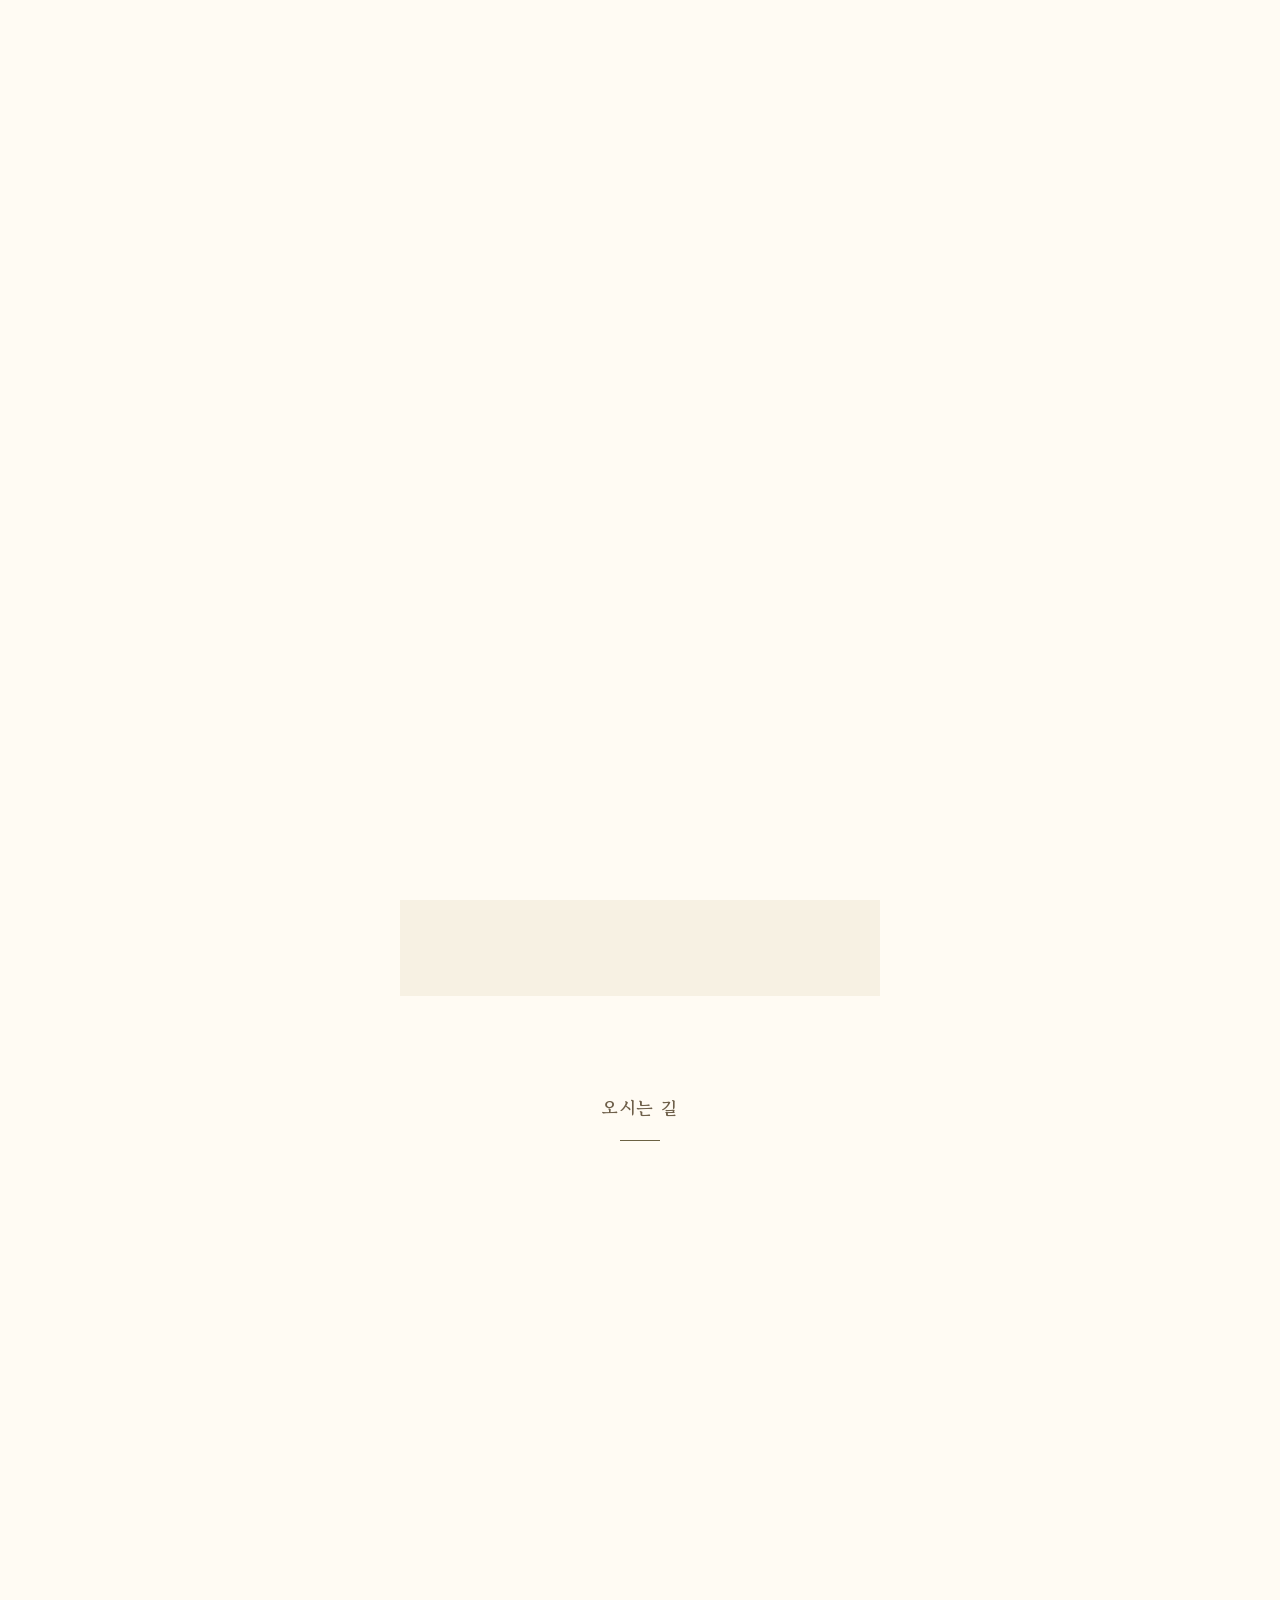
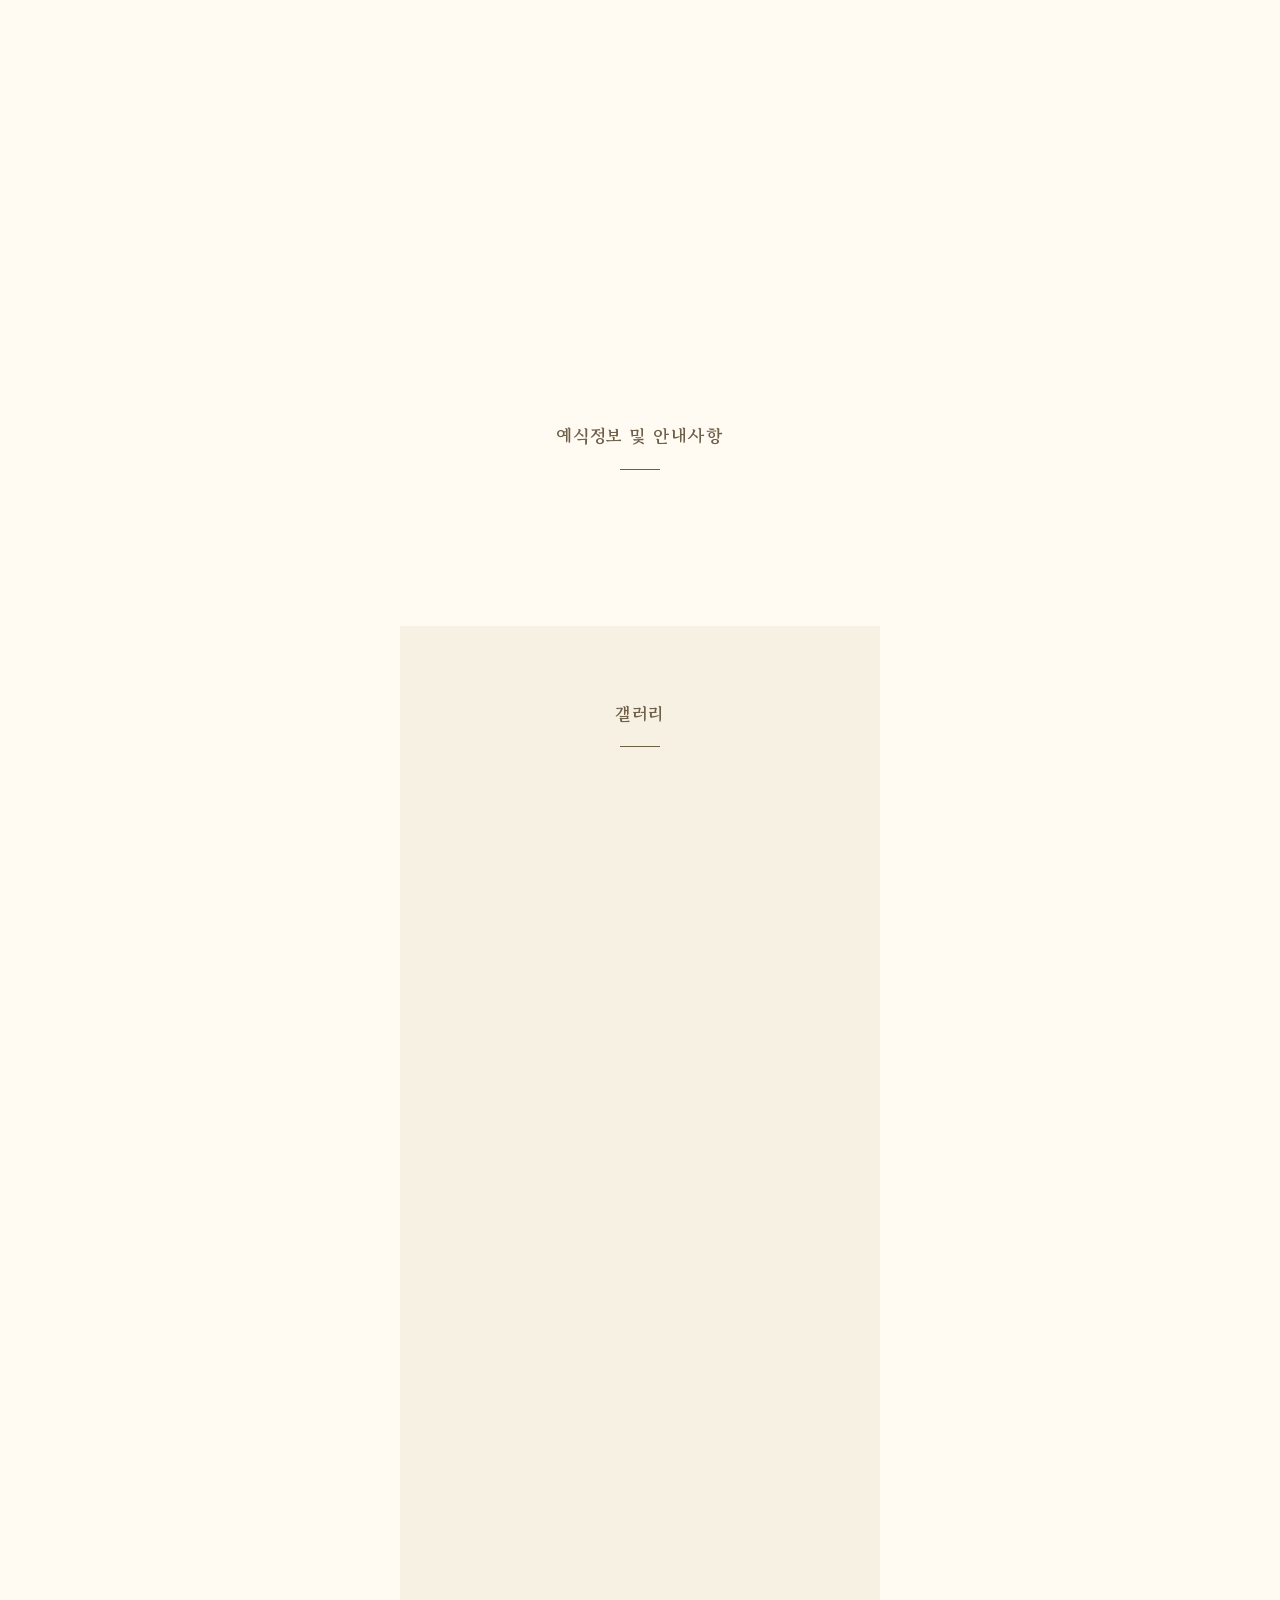
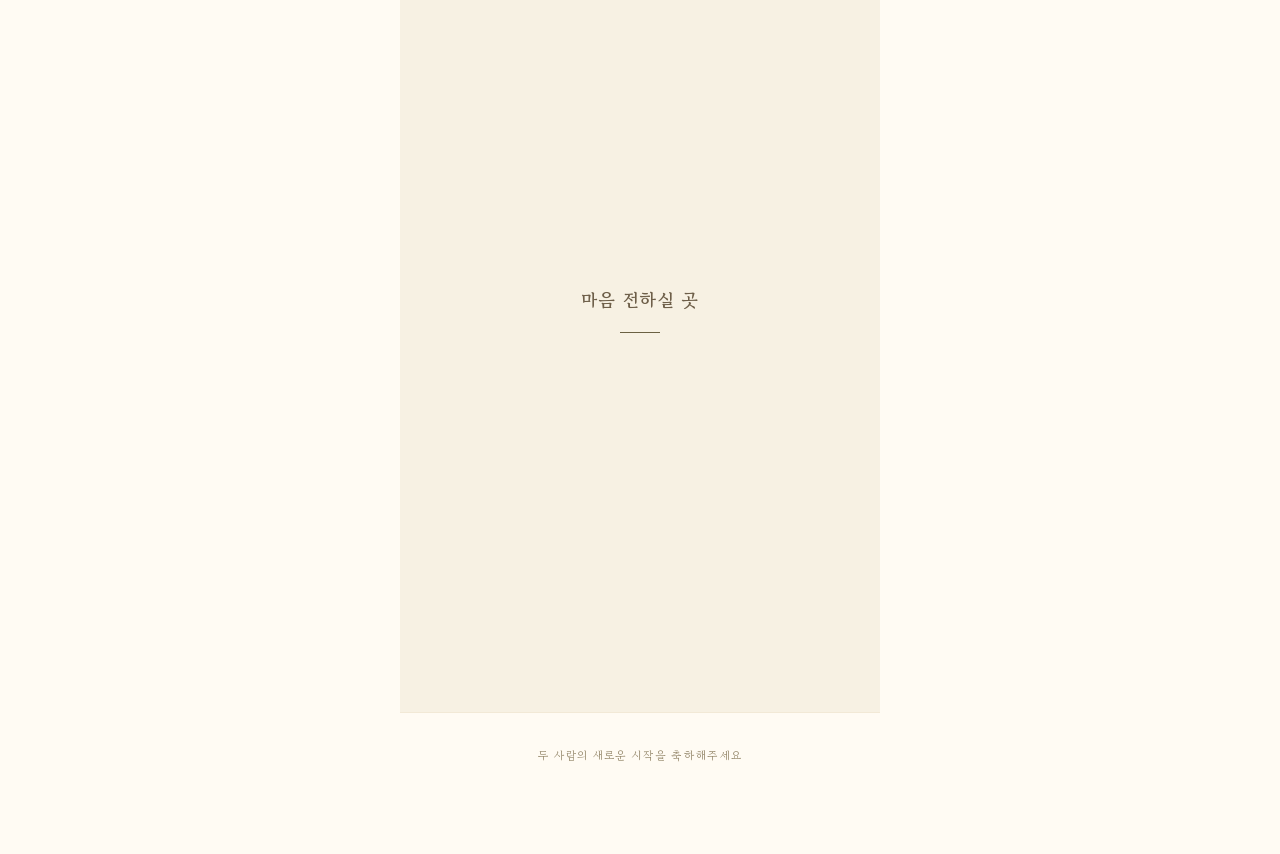
==== commit 1393f825: "글씨체를 "차분한 빈티지" 느낌으로 변경 (Gowun Batang) --font-display, --font-serif를 Cormorant Garamond/Noto Serif KR" ====
--- a/index.html
+++ b/index.html
@@ -3,18 +3,18 @@
 <head>
   <meta charset="UTF-8">
   <meta name="viewport" content="width=device-width, initial-scale=1.0, maximum-scale=1.0, user-scalable=no">
-  <title>○○ ♥ ○○ 결혼합니다</title>
+  <title>동하 ♥ 민지 결혼합니다</title>
 
   <!-- OG 태그 (카카오톡 미리보기) -->
   <meta property="og:type" content="website">
   <meta property="og:title" content="동하 ♥ 민지 결혼합니다">
-  <meta property="og:description" content="저희 두 사람의 결혼을 축하해 주세요.">
+  <meta property="og:description" content="2026년 10월 3일 토요일 오후 1시 40분 · 오펠리스웨딩">
   <meta property="og:image" content="https://res.cloudinary.com/drgkuhjnc/image/upload/v1786760816/o6hksv6xid3c4ckm49o0.jpg">
   <meta property="og:url" content="https://heselkdh.github.io/wedding-invitation/">
 
   <link rel="preconnect" href="https://fonts.googleapis.com">
   <link rel="preconnect" href="https://fonts.gstatic.com" crossorigin>
-  <link rel="stylesheet" href="css/style.css?v=41">
+  <link rel="stylesheet" href="css/style.css?v=42">
 </head>
 <body>
 
--- a/css/style.css
+++ b/css/style.css
@@ -1,5 +1,5 @@
 /* ── 구글 폰트 ── */
-@import url('https://fonts.googleapis.com/css2?family=Cormorant+Garamond:ital,wght@0,300;0,400;1,300;1,400&family=Noto+Serif+KR:wght@400;500&family=Nanum+Pen+Script&display=swap');
+@import url('https://fonts.googleapis.com/css2?family=Gowun+Batang:wght@400;700&family=Nanum+Pen+Script&display=swap');
 @import url('https://cdn.jsdelivr.net/gh/orioncactus/pretendard@v1.3.9/dist/web/variable/pretendardvariable-dynamic-subset.css');
 
 /* ── 디자인 토큰 (베이지 톤) ── */
@@ -15,8 +15,8 @@
   --accent-l:#EFE6CE;      /* 옅은 베이지 하이라이트 */
   --accent-deep: #4F4830;  /* 올리브 브론즈 hover/active */
 
-  --font-display: 'Cormorant Garamond', 'Noto Serif KR', Georgia, serif;
-  --font-serif:   'Noto Serif KR', Georgia, serif;
+  --font-display: 'Gowun Batang', Georgia, serif;
+  --font-serif:   'Gowun Batang', Georgia, serif;
   --font-sans:    'Pretendard', 'Noto Sans KR', -apple-system, sans-serif;
   --font-script:  'Nanum Pen Script', cursive;
   --radius:  10px;
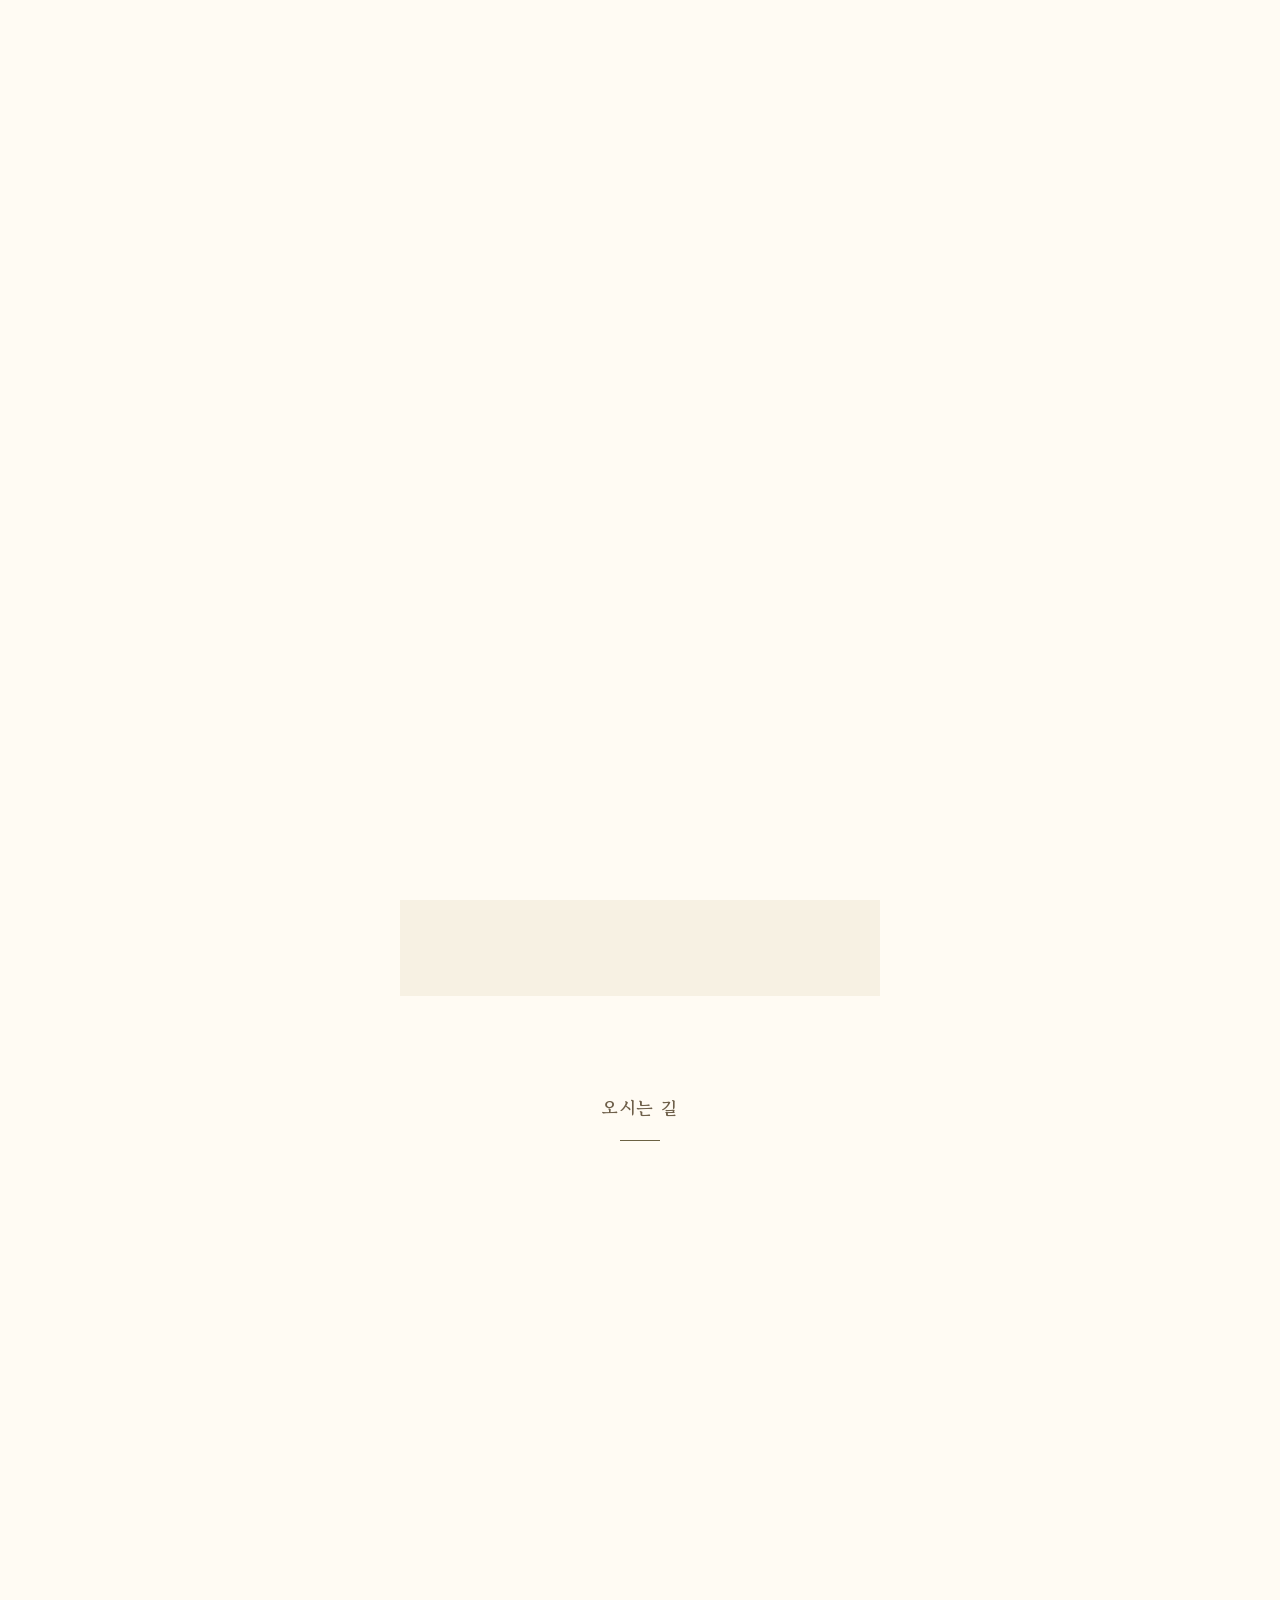
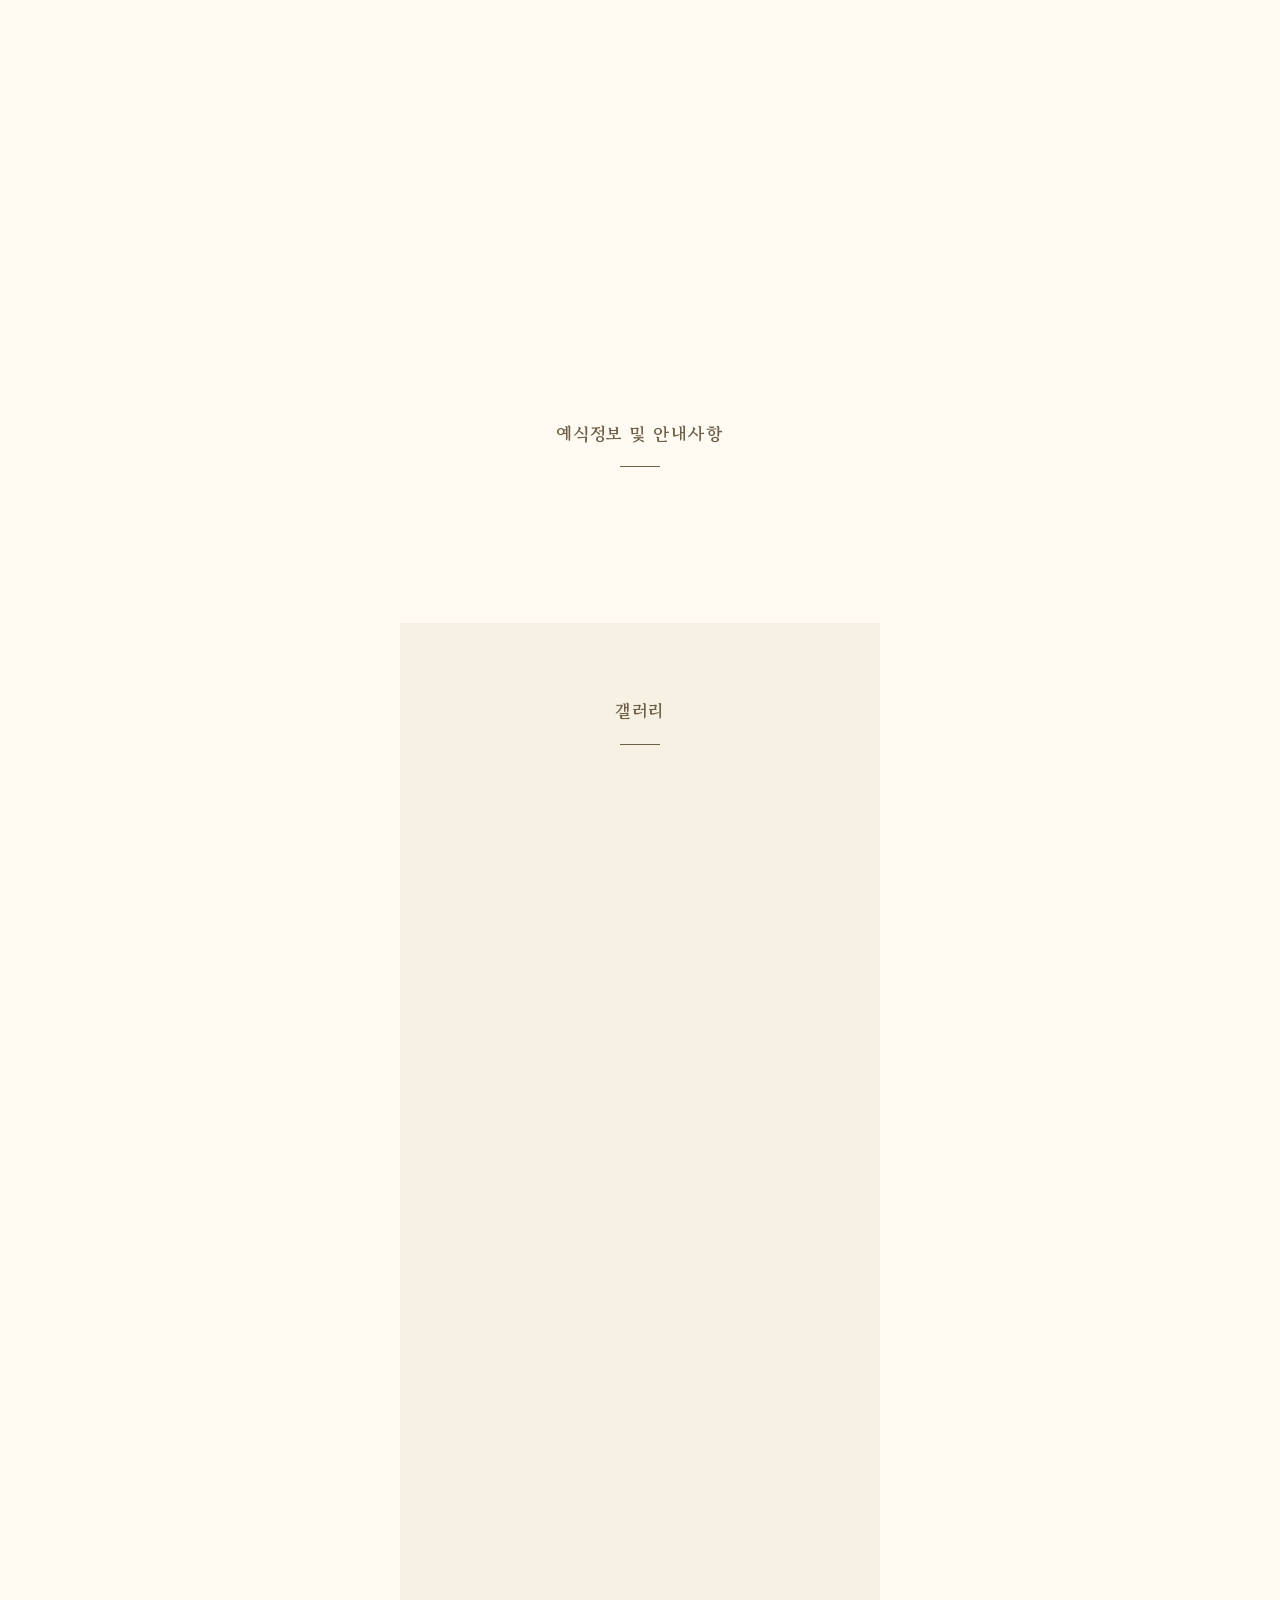
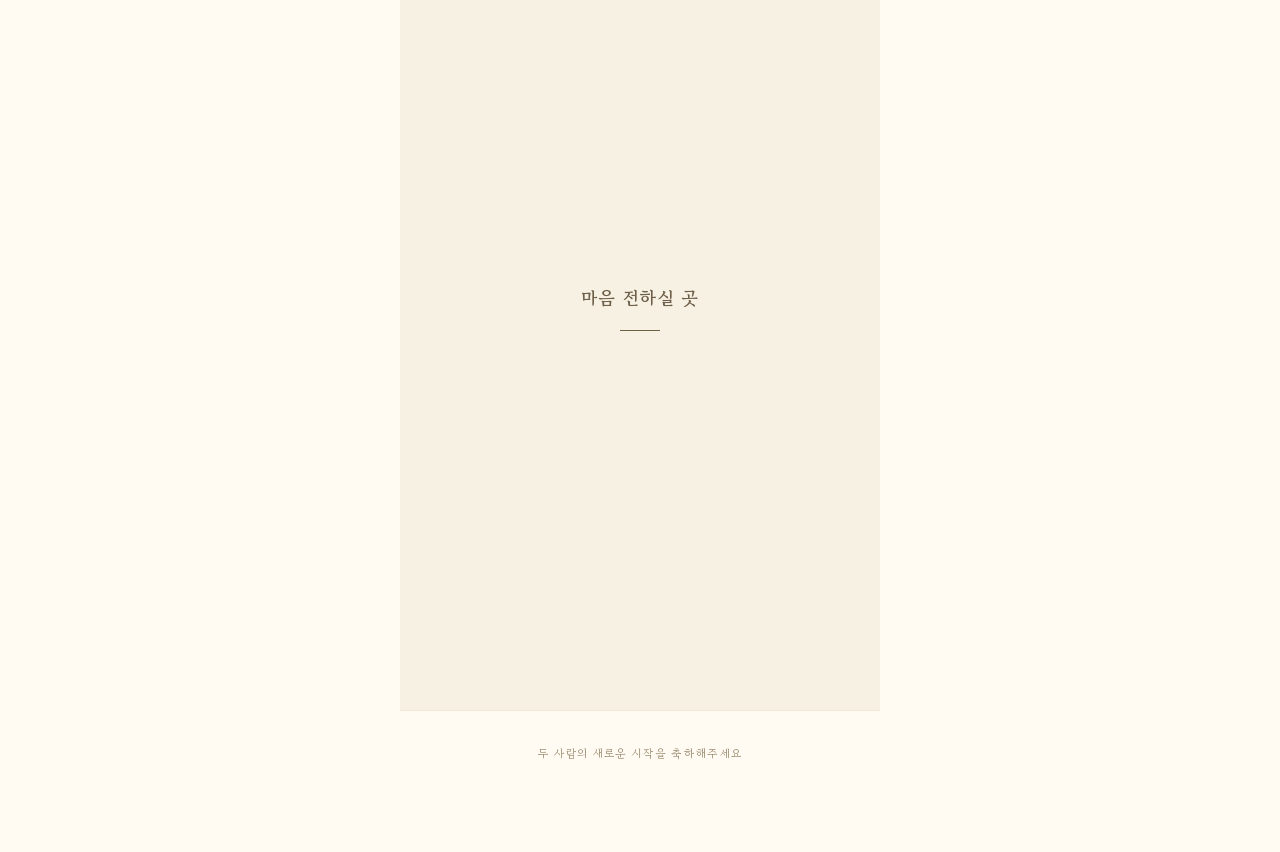
==== commit 39036cfe: "지도 버튼 두 개를 한 줄로 배치 flex-wrap:nowrap + flex:1로 변경해 좁은 화면에서도 두 버튼이 줄바꿈 없이 한 줄에 나란히 표시되도록 패딩/폰트 크기 조정" ====
--- a/index.html
+++ b/index.html
@@ -14,7 +14,7 @@
 
   <link rel="preconnect" href="https://fonts.googleapis.com">
   <link rel="preconnect" href="https://fonts.gstatic.com" crossorigin>
-  <link rel="stylesheet" href="css/style.css?v=42">
+  <link rel="stylesheet" href="css/style.css?v=43">
 </head>
 <body>
 
--- a/css/style.css
+++ b/css/style.css
@@ -550,9 +550,9 @@
 
 .map-btn-row {
   display: flex;
-  flex-wrap: wrap;
-  justify-content: center;
-  gap: 12px;
+  flex-wrap: nowrap;
+  justify-content: center;
+  gap: 10px;
   margin-bottom: 28px;
 }
 
@@ -561,18 +561,22 @@
 .map-btn {
   display: inline-flex;
   align-items: center;
-  gap: 7px;
+  justify-content: center;
+  flex: 1;
+  min-width: 0;
+  gap: 5px;
   background: var(--black);
   color: var(--white);
   border: none;
   border-radius: 999px;
-  padding: 14px 26px;
-  font-size: 0.9rem;
+  padding: 14px 10px;
+  font-size: 0.82rem;
   font-family: var(--font-sans);
   font-weight: 500;
   cursor: pointer;
   text-decoration: none;
-  letter-spacing: 0.02em;
+  letter-spacing: 0.01em;
+  white-space: nowrap;
   box-shadow: 0 4px 14px -4px rgba(51,41,31,0.35);
   transition: background var(--ease), box-shadow var(--ease), transform var(--ease);
 }
